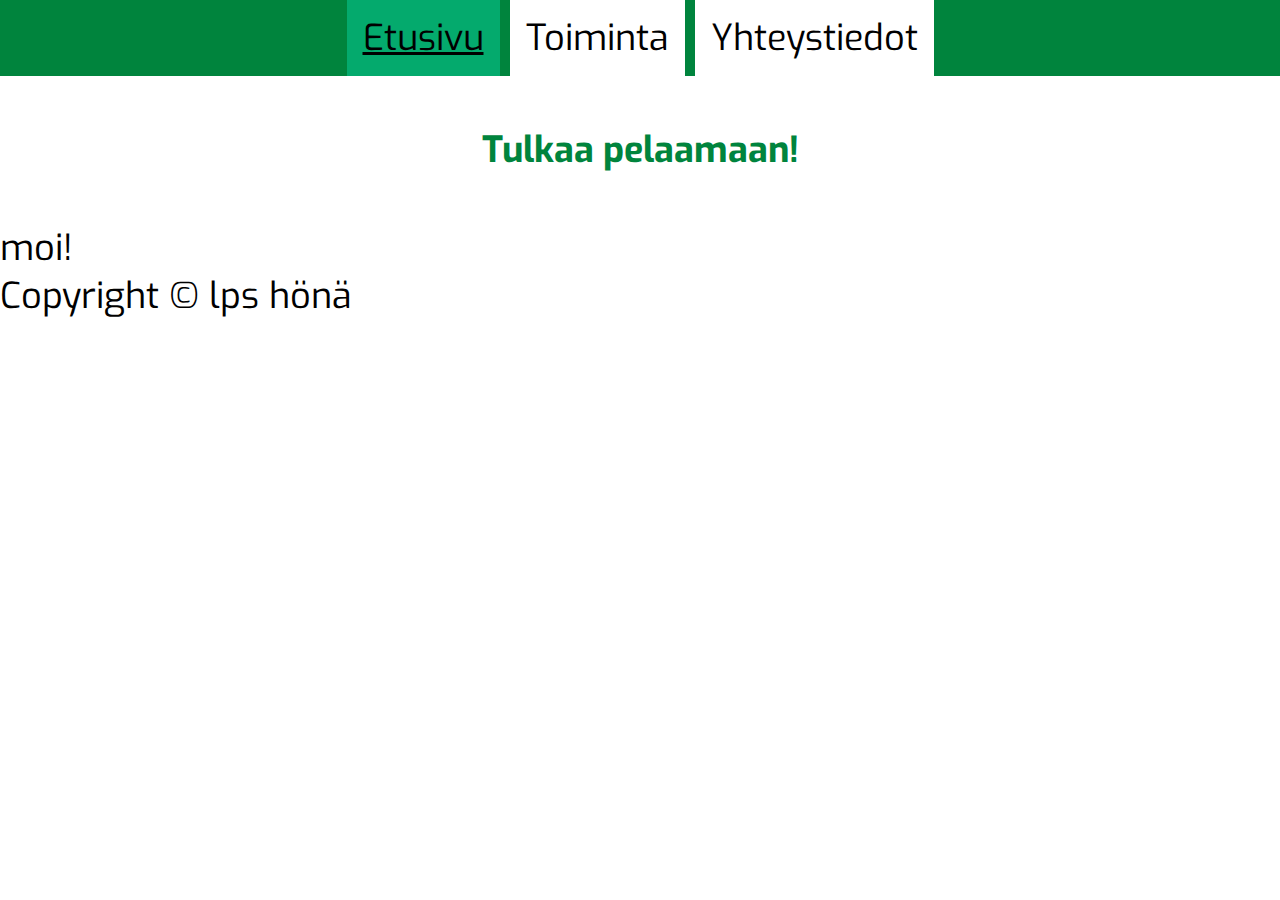
==== JDP-sivu/index.html @ 09f94cc9 "toka versio" ====
<!DOCTYPE html>
<html lang="fi">

<!--
Sivuston testaus:

html validator
css validator
wave extension
pagespeed.web.dev


-->
<head>
    <meta charset="UTF-8">
    <meta name="viewport" content="width=device-width, initial-scale=1.0">
    <link rel="stylesheet" href="styles.css">
    <title>LPS Hönä</title>
</head>

<body>
    <header>
        <nav>
            <a href="index.html" class="aktiivinen">Etusivu</a>
            <a href="toiminta.html">Toiminta</a>
            <a href="yhteys.html">Yhteystiedot</a>
        </nav>
    </header>
    <h1>Tulkaa pelaamaan!</h1>
    <p>moi!</p>
</body>
<footer>
    <p>Copyright &copy lps hönä</p>
</footer>
</html>
---- JDP-sivu/styles.css ----
/**
 * Lataa Exo fontti googlen palvelimilta
 */
@import url('https://fonts.googleapis.com/css2?family=Exo:ital,wght@0,100..900;1,100..900&display=swap');

* {
    font-family: "Exo", "sans-serif";
    font-size: 36px;
    color: #000000;
    background-color: #ffffff;
    margin: 0;
    border: 0;
    padding: 0;
}
/*mobiilikoko*/
@media (max-width: 600px) {
}
h1, h2 {
    color: #00843d;
    text-align: center;
    padding: 50px;
}

header {
    nav {
        text-align: center;
        background-color: #00843d;
        margin: 0;
        padding: 0;
    }
    a {
        display: inline-block;
        text-align: center;
        padding: 14px 16px;
        text-decoration: none;
    }
    
    a:hover{
        background-color: red;
    }
    
    .aktiivinen {
        background-color: #04AA6D;
        text-decoration: underline;
    }
}
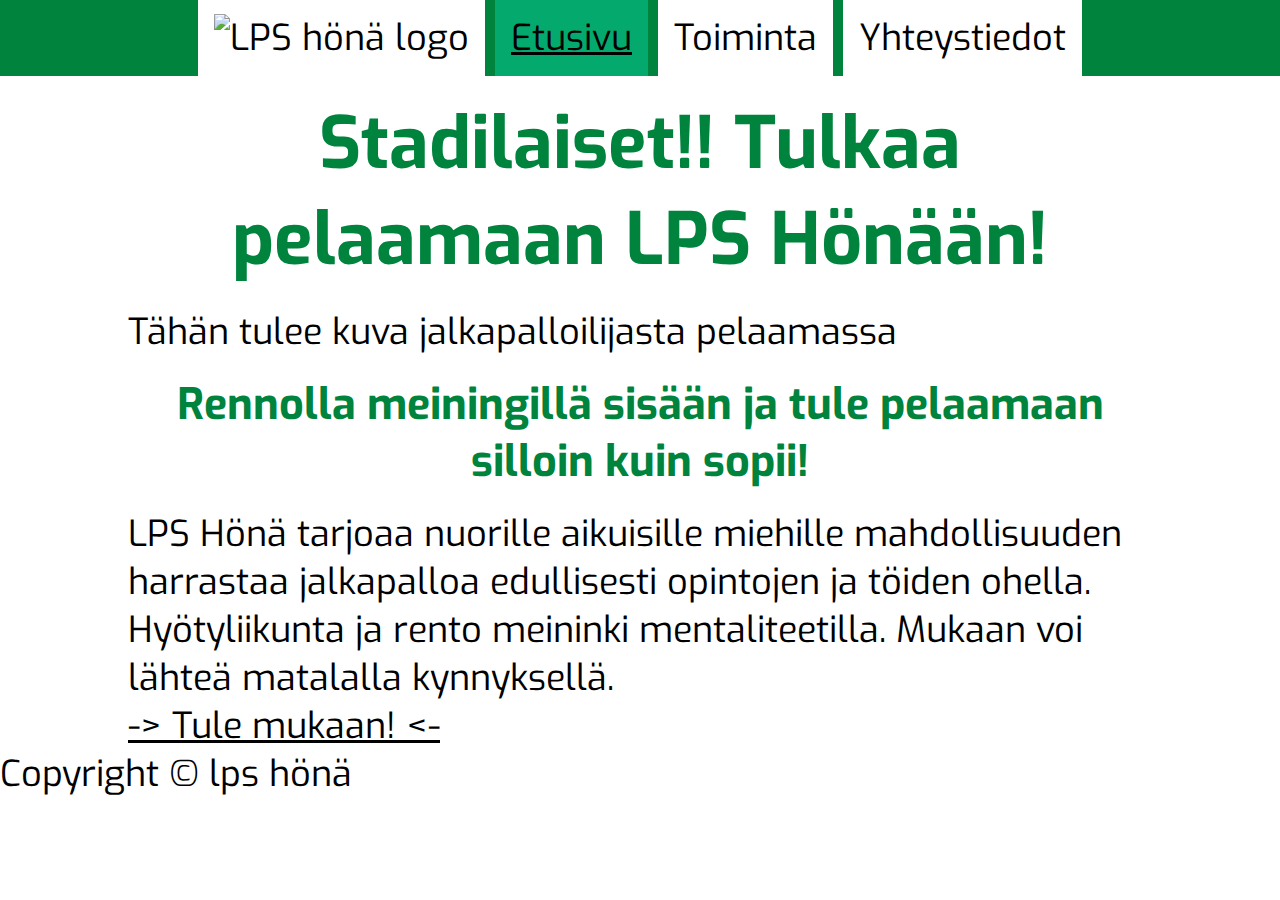
==== commit 9b3fb03e: "kuvan laitto ja jotai hienosäätöö myös" ====
--- a/JDP-sivu/index.html
+++ b/JDP-sivu/index.html
@@ -21,13 +21,23 @@
 <body>
     <header>
         <nav>
+            <a href="index.html" class="logo"><img src="https://laajasalonpalloseura.fi/wp-content/uploads/2021/11/LPS-LOGO-ILMAN-TAUSTAA-200x197.png" alt="LPS hönä logo"></a>
             <a href="index.html" class="aktiivinen">Etusivu</a>
             <a href="toiminta.html">Toiminta</a>
             <a href="yhteys.html">Yhteystiedot</a>
         </nav>
     </header>
-    <h1>Tulkaa pelaamaan!</h1>
-    <p>moi!</p>
+    <div class="main-content">
+        <h1>Stadilaiset!! Tulkaa pelaamaan LPS Hönään!</h1>
+        <p>Tähän tulee kuva jalkapalloilijasta pelaamassa</p>
+
+        <h2>Rennolla meiningillä sisään ja tule pelaamaan silloin kuin sopii!</h2>
+        <p>LPS Hönä tarjoaa nuorille aikuisille miehille mahdollisuuden harrastaa jalkapalloa edullisesti opintojen ja töiden ohella. Hyötyliikunta ja rento meininki mentaliteetilla. Mukaan voi lähteä matalalla kynnyksellä.</p>
+
+        <a href="yhteys.html"> -&gt Tule mukaan! &lt- </a>
+    </div>
+
+
 </body>
 <footer>
     <p>Copyright &copy lps hönä</p>
--- a/JDP-sivu/styles.css
+++ b/JDP-sivu/styles.css
@@ -11,14 +11,42 @@
     margin: 0;
     border: 0;
     padding: 0;
+
+    /**
+     * rivitä teksti, jos tämän poistaa --> pitkä teksti menee näytön ulkopuolelle
+     */
+    overflow-wrap: break-word;
 }
-/*mobiilikoko*/
-@media (max-width: 600px) {
+/**
+ * main-content luokassa määritellään pääsisällön asiat ilman että se vaikuttaa headeriin
+ * max-width --> kertoo kuinka iso osa tekstistä varataan keskialueelle
+ * margin: auto auto --> tee tyhjää tilaa (margin) vasempaan ja oikeaan reunaan
+ */
+.main-content {
+    max-width: 80%;
+    margin: auto auto;
 }
+
+/* .logo {
+    float: left;
+} */
+
 h1, h2 {
     color: #00843d;
     text-align: center;
-    padding: 50px;
+    padding: 20px;
+}
+
+h1 {
+    font-size: 2em;
+}
+
+h2 {
+    font-size: 1.2em;
+}
+
+p {
+    font-size: 36px;
 }
 
 header {
@@ -30,6 +58,7 @@
     }
     a {
         display: inline-block;
+        font-size: 36px;
         text-align: center;
         padding: 14px 16px;
         text-decoration: none;
@@ -43,4 +72,9 @@
         background-color: #04AA6D;
         text-decoration: underline;
     }
+}
+
+/* tehdään myöhemmin */
+/*mobiilikoko*/
+@media (max-width: 600px) {
 }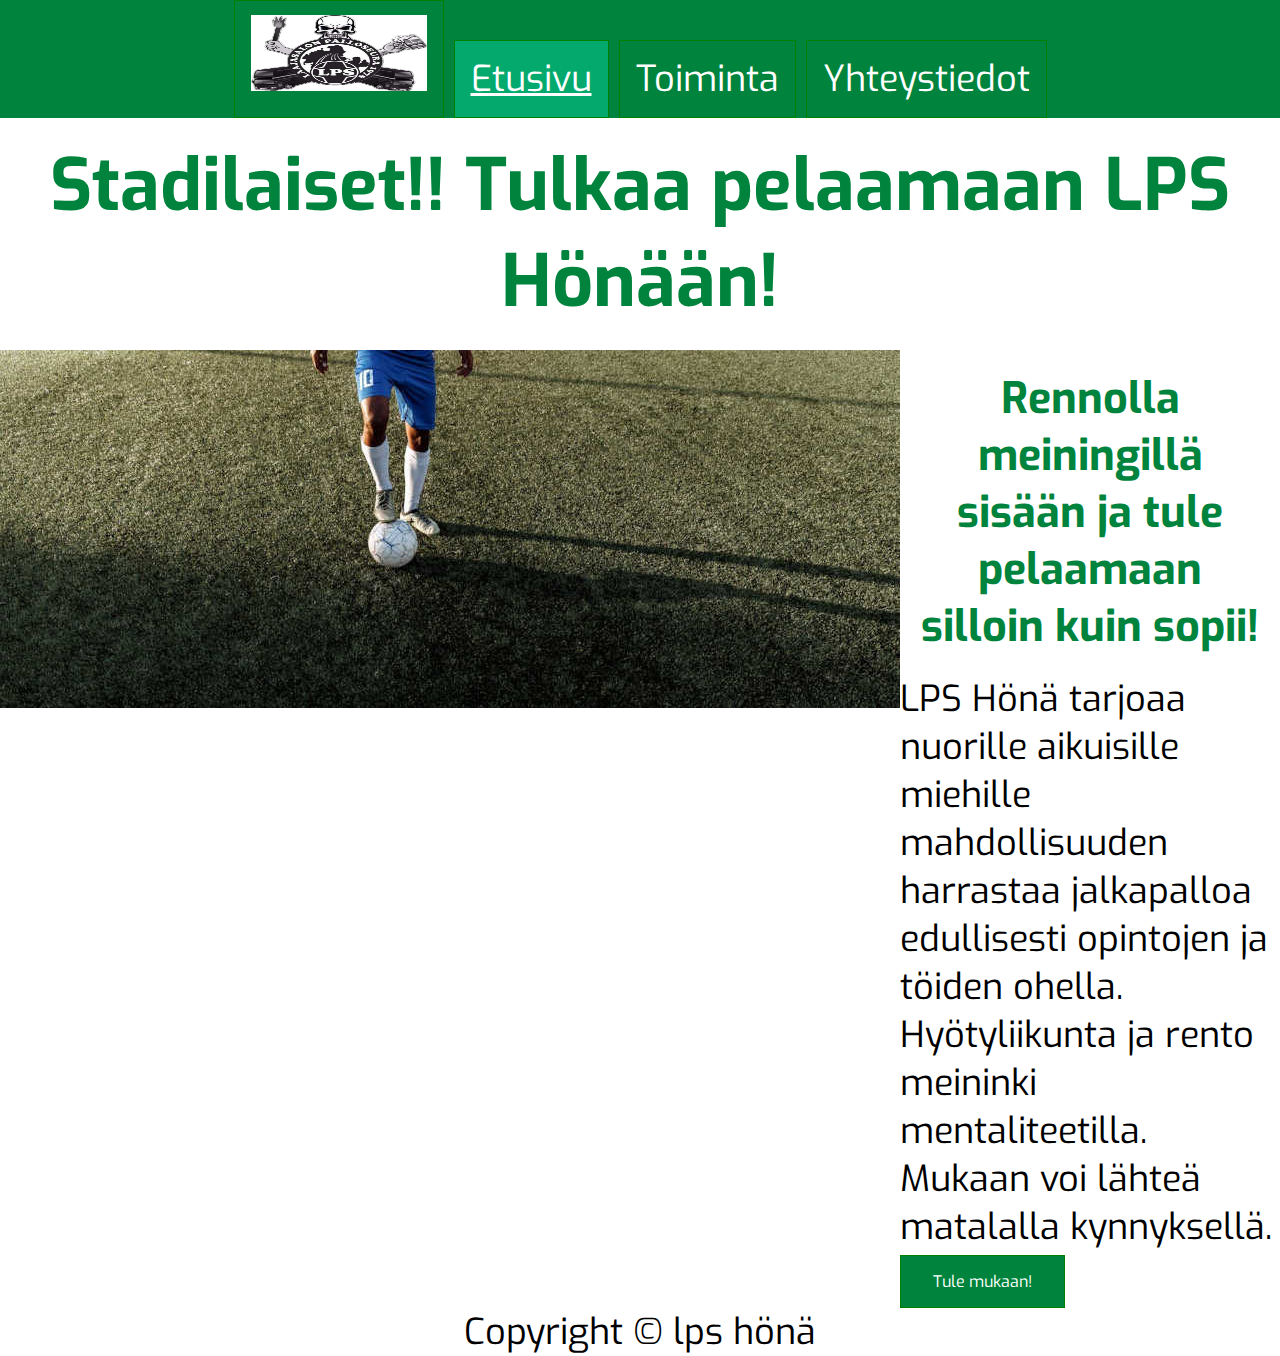
==== commit 46057a79: "." ====
--- a/JDP-sivu/index.html
+++ b/JDP-sivu/index.html
@@ -21,7 +21,7 @@
 <body>
     <header>
         <nav>
-            <a href="index.html" class="logo"><img src="https://laajasalonpalloseura.fi/wp-content/uploads/2021/11/LPS-LOGO-ILMAN-TAUSTAA-200x197.png" alt="LPS hönä logo"></a>
+            <a href="index.html" class="logo"><img src="kuvat/IMG_1367.png" alt="LPS hönä logo" width="176px" height="76px"></a>
             <a href="index.html" class="aktiivinen">Etusivu</a>
             <a href="toiminta.html">Toiminta</a>
             <a href="yhteys.html">Yhteystiedot</a>
@@ -29,17 +29,20 @@
     </header>
     <div class="main-content">
         <h1>Stadilaiset!! Tulkaa pelaamaan LPS Hönään!</h1>
-        <p>Tähän tulee kuva jalkapalloilijasta pelaamassa</p>
-
-        <h2>Rennolla meiningillä sisään ja tule pelaamaan silloin kuin sopii!</h2>
-        <p>LPS Hönä tarjoaa nuorille aikuisille miehille mahdollisuuden harrastaa jalkapalloa edullisesti opintojen ja töiden ohella. Hyötyliikunta ja rento meininki mentaliteetilla. Mukaan voi lähteä matalalla kynnyksellä.</p>
-
-        <a href="yhteys.html"> -&gt Tule mukaan! &lt- </a>
+        <div class="grid-container">
+            <div class="grid-photo">
+                <img alt="jalkapalloilija" src="kuvat/jalkapalloilija.jpg">
+            </div>
+            <div class="grid-text">
+                <h2>Rennolla meiningillä sisään ja tule pelaamaan silloin kuin sopii!</h2>
+                <p>LPS Hönä tarjoaa nuorille aikuisille miehille mahdollisuuden harrastaa jalkapalloa edullisesti opintojen ja töiden ohella. Hyötyliikunta ja rento meininki mentaliteetilla. Mukaan voi lähteä matalalla kynnyksellä.</p>
+                <a href="yhteys.html">Tule mukaan!</a>
+            </div>
+        </div>
     </div>
-
+    <footer>
+        <p>Copyright &copy lps hönä</p>
+    </footer>
 
 </body>
-<footer>
-    <p>Copyright &copy lps hönä</p>
-</footer>
 </html>--- a/JDP-sivu/styles.css
+++ b/JDP-sivu/styles.css
@@ -22,10 +22,10 @@
  * max-width --> kertoo kuinka iso osa tekstistä varataan keskialueelle
  * margin: auto auto --> tee tyhjää tilaa (margin) vasempaan ja oikeaan reunaan
  */
-.main-content {
+/* .main-content {
     max-width: 80%;
     margin: auto auto;
-}
+} */
 
 /* .logo {
     float: left;
@@ -49,6 +49,35 @@
     font-size: 36px;
 }
 
+a {
+    background-color: #00843d;
+    border: 1px solid green;
+    color: white;
+    padding: 15px 32px;
+    text-align: center;
+    text-decoration: none;
+    display: inline-block;
+    font-size: 16px;
+    cursor: pointer;
+}
+  
+a:hover {
+    background-color: red;
+}
+
+footer {
+    text-align: center;
+}
+
+.grid-photo {grid-area: 'grid-photo';}
+.grid-text {grid-area: 'grid-text';}
+.grid-container {
+    display: grid;
+    grid-template-areas:
+        'grid-photo grid-text grid-text';
+
+}
+
 header {
     nav {
         text-align: center;
@@ -56,6 +85,7 @@
         margin: 0;
         padding: 0;
     }
+
     a {
         display: inline-block;
         font-size: 36px;
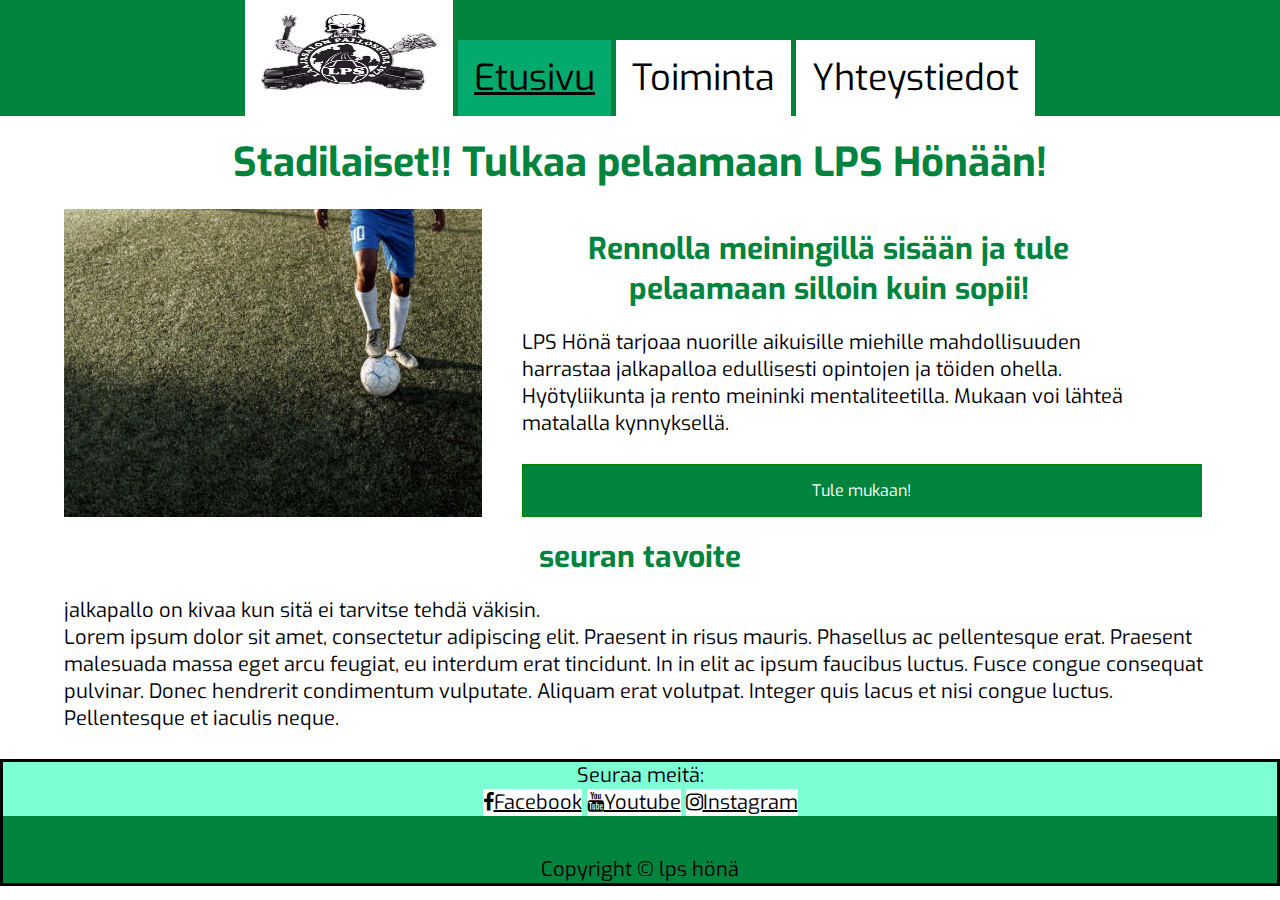
==== commit 0e8b3214: "." ====
--- a/JDP-sivu/index.html
+++ b/JDP-sivu/index.html
@@ -14,7 +14,10 @@
 <head>
     <meta charset="UTF-8">
     <meta name="viewport" content="width=device-width, initial-scale=1.0">
+    <meta name="robots" content="noindex">
+    <meta name="googlebot" content="noindex">
     <link rel="stylesheet" href="styles.css">
+    <link rel="stylesheet" href="https://cdnjs.cloudflare.com/ajax/libs/font-awesome/4.7.0/css/font-awesome.min.css">
     <title>LPS Hönä</title>
 </head>
 
@@ -27,21 +30,39 @@
             <a href="yhteys.html">Yhteystiedot</a>
         </nav>
     </header>
+
     <div class="main-content">
         <h1>Stadilaiset!! Tulkaa pelaamaan LPS Hönään!</h1>
-        <div class="grid-container">
-            <div class="grid-photo">
-                <img alt="jalkapalloilija" src="kuvat/jalkapalloilija.jpg">
-            </div>
-            <div class="grid-text">
-                <h2>Rennolla meiningillä sisään ja tule pelaamaan silloin kuin sopii!</h2>
-                <p>LPS Hönä tarjoaa nuorille aikuisille miehille mahdollisuuden harrastaa jalkapalloa edullisesti opintojen ja töiden ohella. Hyötyliikunta ja rento meininki mentaliteetilla. Mukaan voi lähteä matalalla kynnyksellä.</p>
-                <a href="yhteys.html">Tule mukaan!</a>
+        <div class="photodiv">
+            <div class="grid-container">
+                <div class="grid-photo">
+                    <img alt="jalkapalloilija" src="kuvat/jalkapalloilija_kapea.jpg">
+                </div>
+                <div class="grid-text">
+                    <h2>Rennolla meiningillä sisään ja tule pelaamaan silloin kuin sopii!</h2>
+                    <p>LPS Hönä tarjoaa nuorille aikuisille miehille mahdollisuuden harrastaa jalkapalloa edullisesti opintojen ja töiden ohella. Hyötyliikunta ja rento meininki mentaliteetilla. Mukaan voi lähteä matalalla kynnyksellä.</p>
+                    <br>
+                    <a style="width: 100%;" href="yhteys.html">Tule mukaan!</a>
+                </div>
             </div>
         </div>
+
+        <h2>seuran tavoite</h2>
+        <p>jalkapallo on kivaa kun sitä ei tarvitse tehdä väkisin.</p>
+        <p>Lorem ipsum dolor sit amet, consectetur adipiscing elit. Praesent in risus mauris. Phasellus ac pellentesque erat. Praesent malesuada massa eget arcu feugiat, eu interdum erat tincidunt. In in elit ac ipsum faucibus luctus. Fusce congue consequat pulvinar. Donec hendrerit condimentum vulputate. Aliquam erat volutpat. Integer quis lacus et nisi congue luctus. Pellentesque et iaculis neque.</p>
     </div>
+    <br>
     <footer>
+        <p class="linkit">
+            Seuraa meitä:
+            <br>
+            <a href="https://www.facebook.com"><i class="fa fa-facebook"></i>Facebook</a>
+            <a href="https://www.youtube.com"><i class="fa fa-youtube"></i>Youtube</a>
+            <a href="https://www.instagram.com"><i class="fa fa-instagram"></i>Instagram</a>
+        </p>
+
         <p>Copyright &copy lps hönä</p>
+
     </footer>
 
 </body>
--- a/JDP-sivu/styles.css
+++ b/JDP-sivu/styles.css
@@ -5,7 +5,7 @@
 
 * {
     font-family: "Exo", "sans-serif";
-    font-size: 36px;
+    font-size: 20px;
     color: #000000;
     background-color: #ffffff;
     margin: 0;
@@ -17,19 +17,6 @@
      */
     overflow-wrap: break-word;
 }
-/**
- * main-content luokassa määritellään pääsisällön asiat ilman että se vaikuttaa headeriin
- * max-width --> kertoo kuinka iso osa tekstistä varataan keskialueelle
- * margin: auto auto --> tee tyhjää tilaa (margin) vasempaan ja oikeaan reunaan
- */
-/* .main-content {
-    max-width: 80%;
-    margin: auto auto;
-} */
-
-/* .logo {
-    float: left;
-} */
 
 h1, h2 {
     color: #00843d;
@@ -42,40 +29,7 @@
 }
 
 h2 {
-    font-size: 1.2em;
-}
-
-p {
-    font-size: 36px;
-}
-
-a {
-    background-color: #00843d;
-    border: 1px solid green;
-    color: white;
-    padding: 15px 32px;
-    text-align: center;
-    text-decoration: none;
-    display: inline-block;
-    font-size: 16px;
-    cursor: pointer;
-}
-  
-a:hover {
-    background-color: red;
-}
-
-footer {
-    text-align: center;
-}
-
-.grid-photo {grid-area: 'grid-photo';}
-.grid-text {grid-area: 'grid-text';}
-.grid-container {
-    display: grid;
-    grid-template-areas:
-        'grid-photo grid-text grid-text';
-
+    font-size: 1.5em;
 }
 
 header {
@@ -104,7 +58,74 @@
     }
 }
 
-/* tehdään myöhemmin */
-/*mobiilikoko*/
-@media (max-width: 600px) {
+/**
+ * main-content luokassa määritellään pääsisällön asiat ilman että se vaikuttaa headeriin
+ */
+.main-content {
+
+    /**
+     * max-width --> kertoo kuinka iso osa tekstistä varataan keskialueelle
+     * margin: auto auto --> tee tyhjää tilaa (margin) vasempaan ja oikeaan reunaan
+     */
+    max-width: 90%;
+    margin: auto auto;
+    img {
+        width: 100%;
+        height: 100%;
+    }
+    a {
+        background-color: #00843d;
+        border: 1px solid green;
+        color: white;
+        padding: 15px 32px;
+        text-align: center;
+        text-decoration: none;
+        display: inline-block;
+        font-size: 16px;
+        cursor: pointer;
+    }
+    a:hover {
+        background-color: red;
+    }
+
+    .photodiv {
+        /*mobiilikoko*/
+        @media (max-width: 1000px) {
+            .grid-photo {grid-area: 'grid-photo';}
+            .grid-text {grid-area: 'grid-text';}
+            .grid-container {
+                display: grid;
+                grid-template-areas:
+                    'grid-photo',
+                    'grid-text';
+                gap: 2em;
+            }
+        }
+            
+        /*suuri näyttö*/
+        @media screen and (min-width: 1000px) {
+            .grid-photo {grid-area: 'grid-photo';}
+            .grid-text {grid-area: 'grid-text';}
+            .grid-container {
+                display: grid;
+                grid-template-areas:
+                    'grid-photo grid-text grid-text grid-text';
+                gap: 2em;
+            }
+        }
+    }
+}
+
+footer {
+    text-align: center;
+    font-size: 2em;
+    border: 3px solid black;
+    background-color: #00843d;
+    .linkit {
+        background-color: aquamarine;
+        margin-bottom: 2em;
+    }
+    p {
+        background-color: #00843d;
+    }
 }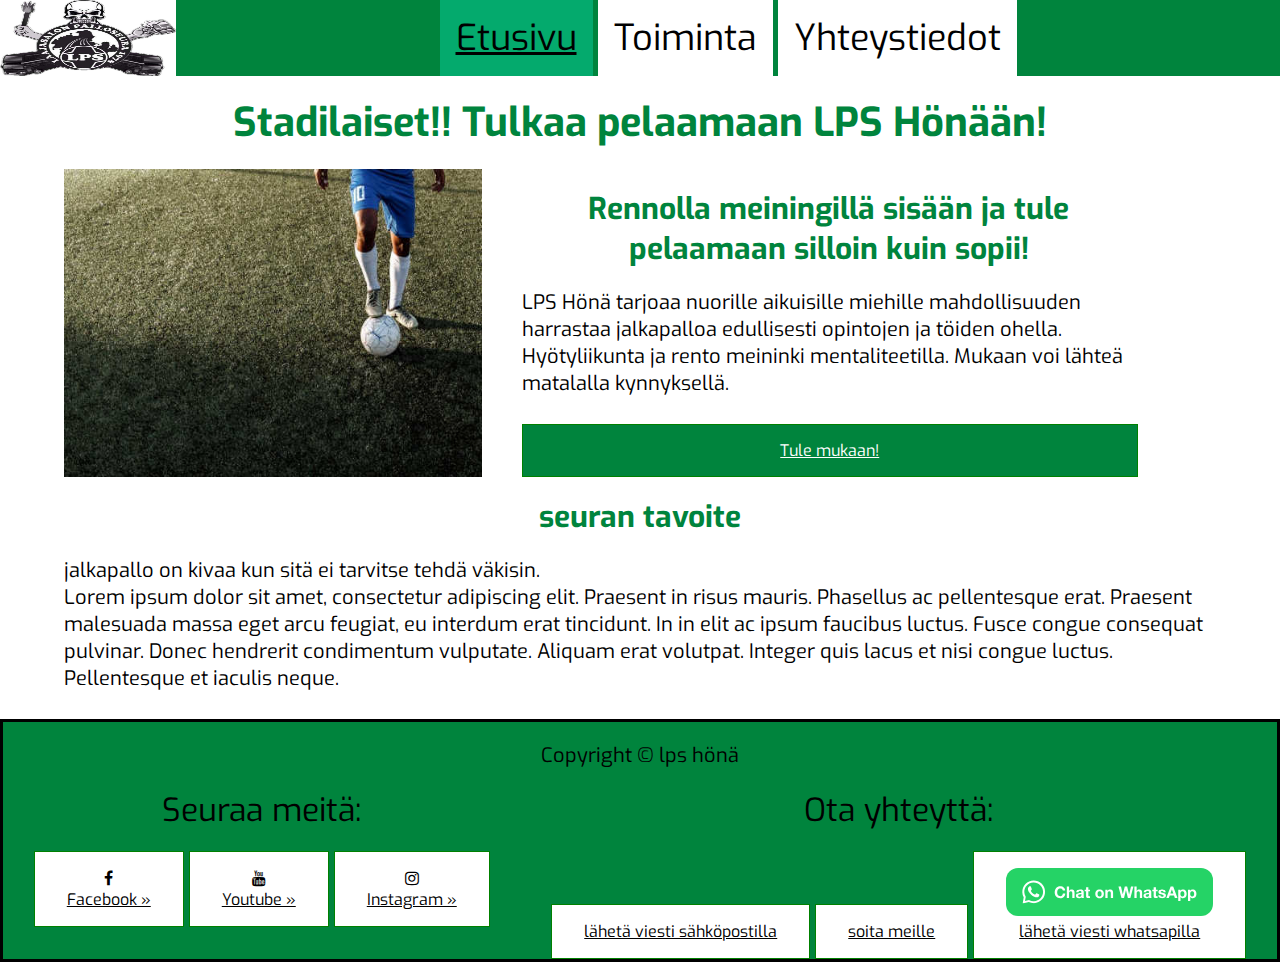
==== commit c7e74c66: "." ====
--- a/JDP-sivu/index.html
+++ b/JDP-sivu/index.html
@@ -36,13 +36,13 @@
         <div class="photodiv">
             <div class="grid-container">
                 <div class="grid-photo">
-                    <img alt="jalkapalloilija" src="kuvat/jalkapalloilija_kapea.jpg">
+                    <img alt="jalkapalloilija pallon kanssa nurmikolla" src="kuvat/jalkapalloilija_kapea.jpg">
                 </div>
                 <div class="grid-text">
                     <h2>Rennolla meiningillä sisään ja tule pelaamaan silloin kuin sopii!</h2>
                     <p>LPS Hönä tarjoaa nuorille aikuisille miehille mahdollisuuden harrastaa jalkapalloa edullisesti opintojen ja töiden ohella. Hyötyliikunta ja rento meininki mentaliteetilla. Mukaan voi lähteä matalalla kynnyksellä.</p>
                     <br>
-                    <a style="width: 100%;" href="yhteys.html">Tule mukaan!</a>
+                    <a class="call_to_action" href="yhteys.html">Tule mukaan!</a>
                 </div>
             </div>
         </div>
@@ -53,16 +53,24 @@
     </div>
     <br>
     <footer>
-        <p class="linkit">
-            Seuraa meitä:
-            <br>
-            <a href="https://www.facebook.com"><i class="fa fa-facebook"></i>Facebook</a>
-            <a href="https://www.youtube.com"><i class="fa fa-youtube"></i>Youtube</a>
-            <a href="https://www.instagram.com"><i class="fa fa-instagram"></i>Instagram</a>
-        </p>
-
         <p>Copyright &copy lps hönä</p>
-
+        <div class="flex-container">
+            <div>
+                <h2>Seuraa meitä:</h2>
+                <a href="https://www.facebook.com" target="_blank"><i class="fa fa-facebook"></i><br>Facebook »</a>
+                <a href="https://www.youtube.com" target="_blank"><i class="fa fa-youtube"></i><br>Youtube »</a>
+                <a href="https://www.instagram.com" target="_blank"><i class="fa fa-instagram"></i><br>Instagram »</a>
+            </div>
+            <div>
+                <h2>Ota yhteyttä:</h2>
+                <a href="mailto:info@example.com">lähetä viesti sähköpostilla</a>
+                <a href="tel:+358000000000">soita meille</a>
+                <a aria-label="Chat on WhatsApp" href="https://wa.me/+358000000000" target="_blank"> <img alt="Chat on WhatsApp" src="kuvat/WhatsAppButtonGreenLarge.svg" />
+                    <br> 
+                    lähetä viesti whatsapilla
+                </a>
+            </div>
+        </div>
     </footer>
 
 </body>
--- a/JDP-sivu/styles.css
+++ b/JDP-sivu/styles.css
@@ -6,19 +6,12 @@
 * {
     font-family: "Exo", "sans-serif";
     font-size: 20px;
-    color: #000000;
-    background-color: #ffffff;
     margin: 0;
     border: 0;
     padding: 0;
-
-    /**
-     * rivitä teksti, jos tämän poistaa --> pitkä teksti menee näytön ulkopuolelle
-     */
-    overflow-wrap: break-word;
 }
 
-h1, h2 {
+header h1, h2, .main-content h1, h2 {
     color: #00843d;
     text-align: center;
     padding: 20px;
@@ -33,6 +26,10 @@
 }
 
 header {
+    .logo {
+        float: left;
+    }
+
     nav {
         text-align: center;
         background-color: #00843d;
@@ -44,17 +41,36 @@
         display: inline-block;
         font-size: 36px;
         text-align: center;
+        text-decoration: none;
+        color: black;
+        background-color: #ffffff;
+    }
+    a:not(.logo) {
         padding: 14px 16px;
-        text-decoration: none;
     }
     
-    a:hover{
+    a:hover:not(.logo){
         background-color: red;
     }
     
     .aktiivinen {
         background-color: #04AA6D;
         text-decoration: underline;
+    }
+}
+
+.main-content, footer {
+    a {
+        border: 1px solid green;
+        text-align: center;
+        text-decoration: none;
+        display: inline-block;
+        font-size: 16px;
+        cursor: pointer;
+        text-decoration: underline;
+    }
+    a:hover {
+        background-color: red;
     }
 }
 
@@ -73,25 +89,51 @@
         width: 100%;
         height: 100%;
     }
+
     a {
         background-color: #00843d;
-        border: 1px solid green;
         color: white;
+    }
+    .call_to_action {
+        width: 100%;
+        padding-top: 15px;
+        padding-bottom: 15px;
+    }
+    a:not(.call_to_action) {
         padding: 15px 32px;
-        text-align: center;
-        text-decoration: none;
-        display: inline-block;
-        font-size: 16px;
-        cursor: pointer;
     }
-    a:hover {
-        background-color: red;
+}
+
+footer {
+    padding-top: 1em;
+    text-align: center;
+    border: 3px solid black;
+    background-color: #00843d;
+    .flex-container {
+        display: flex;
+        justify-content: space-around;
     }
 
-    .photodiv {
-        /*mobiilikoko*/
-        @media (max-width: 1000px) {
+    a {
+        padding: 16px 32px;
+        background-color: white;
+        color: black;
+    }
+
+    h2 {
+        font-size: 32px;
+        font-weight: normal;
+        color: black;
+    }
+}
+
+
+/*mobiilikoko*/
+@media (max-width: 1000px) {
+    .main-content {
+        .photodiv {
             .grid-photo {grid-area: 'grid-photo';}
+
             .grid-text {grid-area: 'grid-text';}
             .grid-container {
                 display: grid;
@@ -101,9 +143,18 @@
                 gap: 2em;
             }
         }
-            
-        /*suuri näyttö*/
-        @media screen and (min-width: 1000px) {
+    }
+    footer {
+        .flex-container {
+            flex-direction: column;
+        }
+    }
+}
+    
+/*suuri näyttö*/
+@media screen and (min-width: 1000px) {
+    .main-content {
+        .photodiv {
             .grid-photo {grid-area: 'grid-photo';}
             .grid-text {grid-area: 'grid-text';}
             .grid-container {
@@ -114,18 +165,4 @@
             }
         }
     }
-}
-
-footer {
-    text-align: center;
-    font-size: 2em;
-    border: 3px solid black;
-    background-color: #00843d;
-    .linkit {
-        background-color: aquamarine;
-        margin-bottom: 2em;
-    }
-    p {
-        background-color: #00843d;
-    }
 }